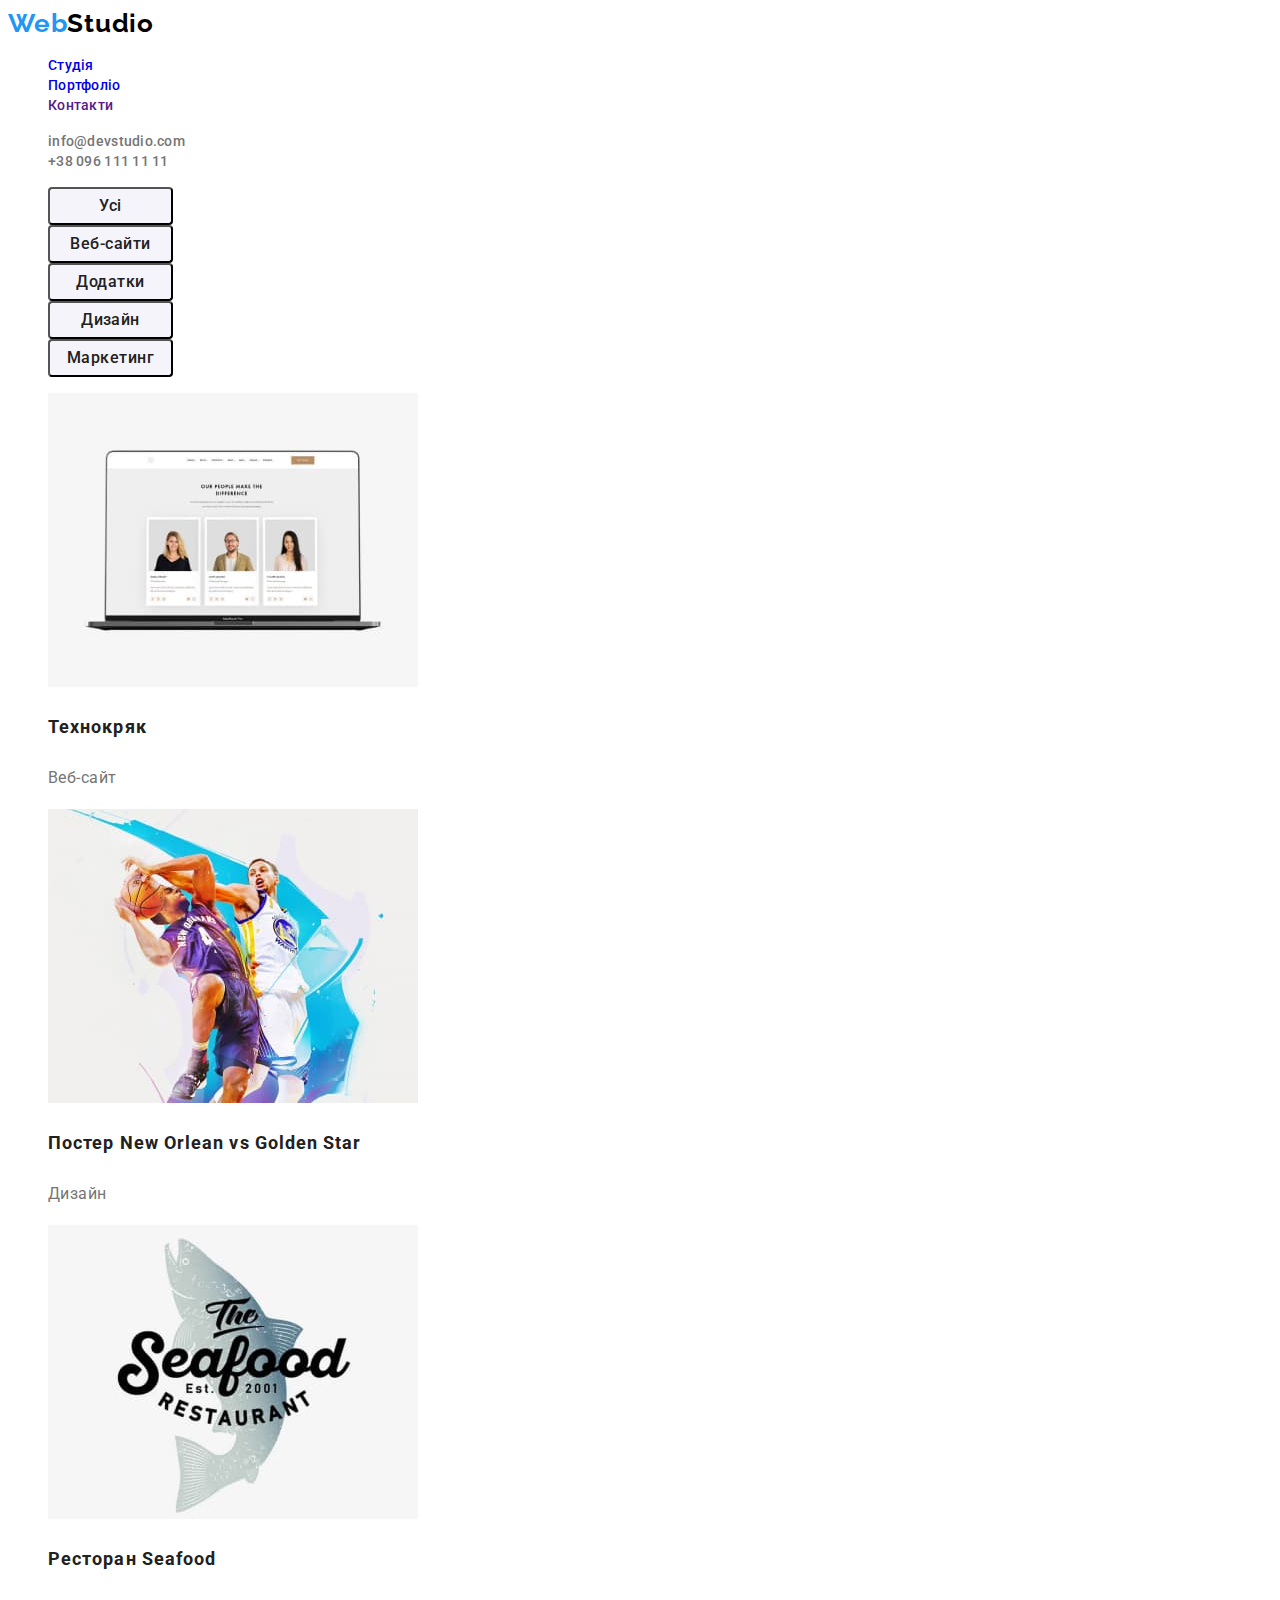
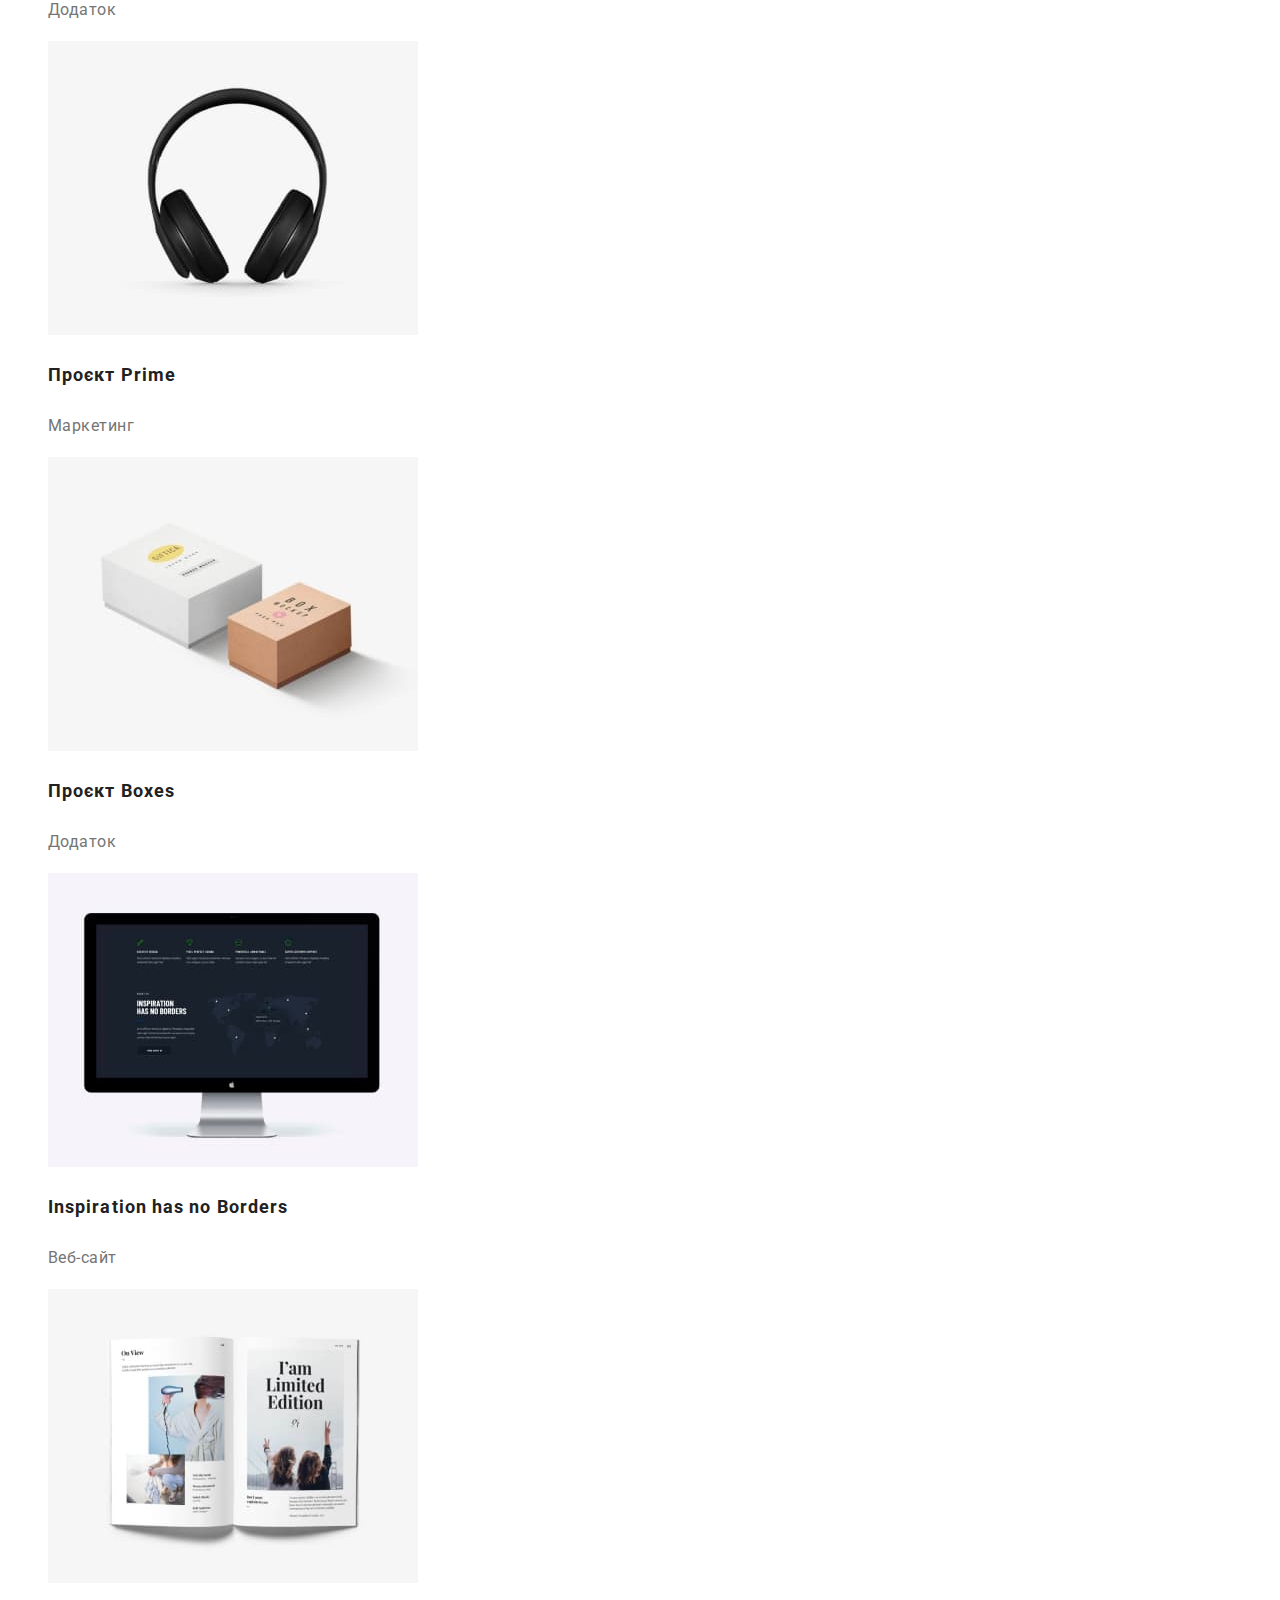
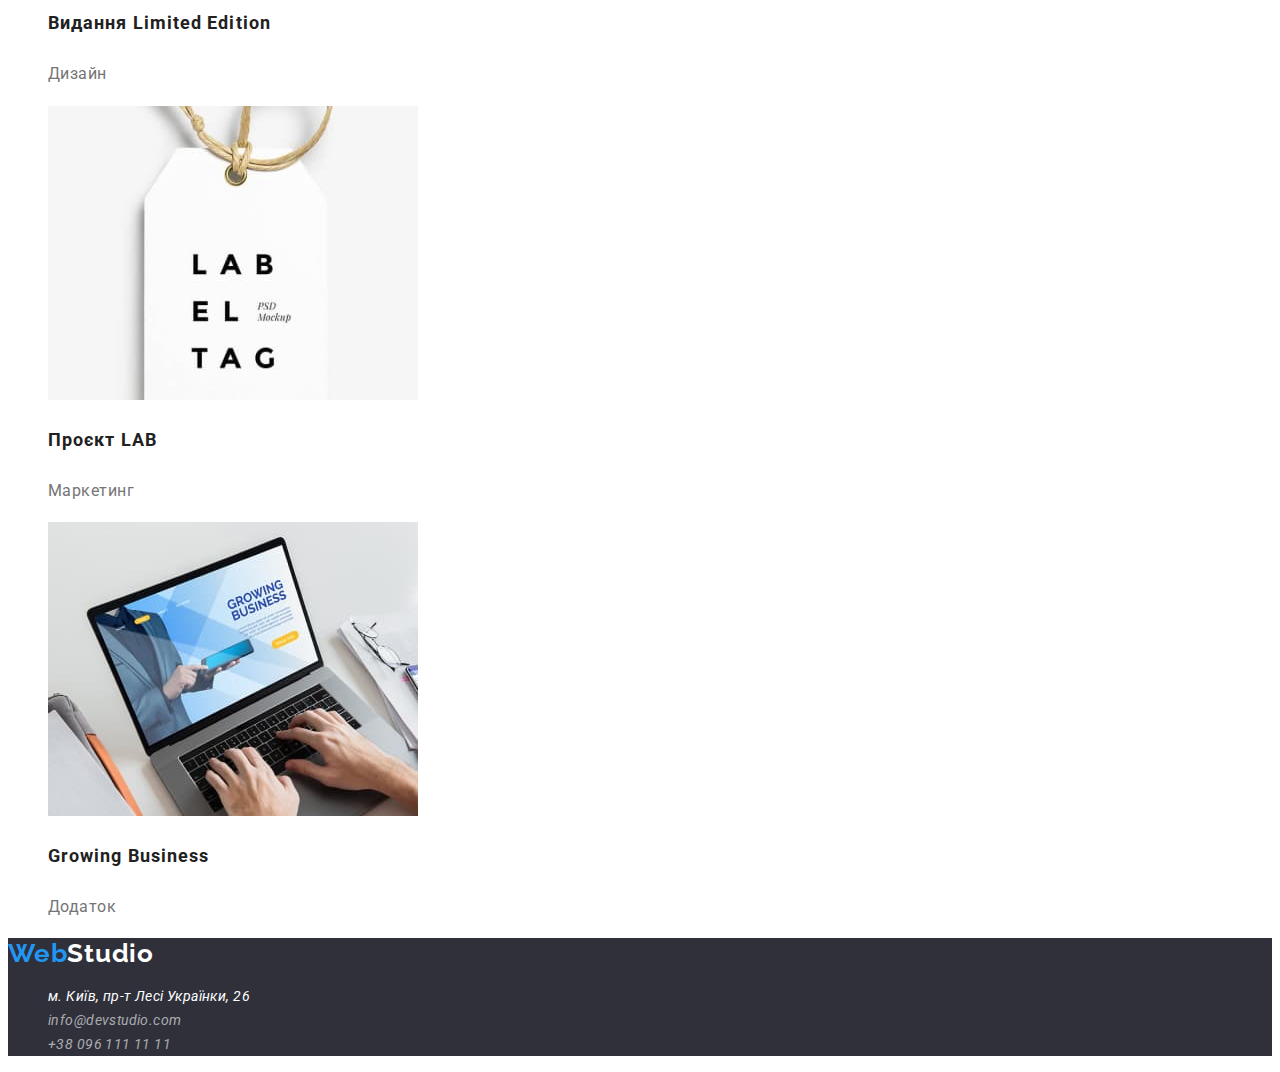
==== portfolio.html @ 1a493543 "Summary" ====
<!DOCTYPE html>
<html lang="uk">
  <head>
    <meta charset="UTF-8" />
    <meta http-equiv="X-UA-Compatible" content="IE=edge" />
    <meta name="viewport" content="width=device-width, initial-scale=1.0" />
    <title>Портфоліо</title>
    <link rel="preconnect" href="https://fonts.googleapis.com" />
    <link rel="preconnect" href="https://fonts.gstatic.com" crossorigin />
    <link
      href="https://fonts.googleapis.com/css2?family=Raleway:wght@700&family=Roboto:wght@400;500;700;900&display=swap"
      rel="stylesheet"
    />
    <link rel="stylesheet" href="./css/styles.css" />
  </head>
  <body class="site-body">
    <header>
      <a class="logo link" href="./index.html">Web<span class="header-logo link">Studio</span></a>
      <nav>
        <ul class="list">
          <li class="header-item"><a href="./index.html" class="link">Студія</a></li>
          <li class="header-item"><a href="./portfolio.html" class="link">Портфоліо</a></li>
          <li class="header-item"><a href="" class="link">Контакти</a></li>
        </ul>
      </nav>
      <ul class="list">
        <li>
          <a href="mailto:info@devstudio.com" class="header-email link">info@devstudio.com</a>
        </li>
        <li><a href="tel:+380961111111" class="header-tel link">+38 096 111 11 11</a></li>
      </ul>
    </header>
    <main>
      <section>
        <div>
          <ul class="list">
            <li><button type="button" class="portfolio-btn">Усі</button></li>

            <li><button type="button" class="portfolio-btn">Веб-сайти</button></li>

            <li><button type="button" class="portfolio-btn">Додатки</button></li>

            <li><button type="button" class="portfolio-btn">Дизайн</button></li>
            <li><button type="button" class="portfolio-btn">Маркетинг</button></li>
          </ul>
        </div>
      </section>
      <section>
        <ul class="list">
          <li>
            <img src="./images/portfolio1.jpg" alt="зображення портфоліо 1" />
            <h3 class="portfolio-project">Технокряк</h3>
            <p class="portfolio-project-descr">Веб-сайт</p>
          </li>

          <li>
            <img src="./images/portfolio2.jpg" alt="зображення портфоліо 2" />
            <h3 class="portfolio-project">Постер New Orlean vs Golden Star</h3>
            <p class="portfolio-project-descr">Дизайн</p>
          </li>
          <li>
            <img src="./images/portfolio3.jpg" alt="зображення портфоліо 3" />
            <h3 class="portfolio-project">Ресторан Seafood</h3>
            <p class="portfolio-project-descr">Додаток</p>
          </li>
          <li>
            <img src="./images/portfolio4.jpg" alt="зображення портфоліо 4" />
            <h3 class="portfolio-project">Проєкт Prime</h3>
            <p class="portfolio-project-descr">Маркетинг</p>
          </li>
          <li>
            <img src="./images/portfolio5.jpg" alt="зображення портфоліо 5" />
            <h3 class="portfolio-project">Проєкт Boxes</h3>
            <p class="portfolio-project-descr">Додаток</p>
          </li>
          <li>
            <img src="./images/portfolio6.jpg" alt="зображення портфоліо 6" />
            <h3 class="portfolio-project">Inspiration has no Borders</h3>
            <p class="portfolio-project-descr">Веб-сайт</p>
          </li>
          <li>
            <img src="./images/portfolio7.jpg" alt="зображення портфоліо 7" />
            <h3 class="portfolio-project">Видання Limited Edition</h3>
            <p class="portfolio-project-descr">Дизайн</p>
          </li>
          <li>
            <img src="./images/portfolio8.jpg" alt="зображення портфоліо 8" />
            <h3 class="portfolio-project">Проєкт LAB</h3>
            <p class="portfolio-project-descr">Маркетинг</p>
          </li>
          <li>
            <img src="./images/portfolio9.jpg" alt="зображення портфоліо 9" />
            <h3 class="portfolio-project">Growing Business</h3>
            <p class="portfolio-project-descr">Додаток</p>
          </li>
        </ul>
      </section>
    </main>
    <footer class="footer">
      <a class="logo link" href="/index.html">Web<span class="footer-logo link">Studio</span></a>
      <address>
        <ul class="footer-list">
          <li class="footer-item list">
            <a
              href="https://goo.gl/maps/1oM3FaSCb9Nd8nZu6"
              target="_blank"
              rel="noopener noreferrer nofollow"
              class="footer-address link"
              >м. Київ, пр-т Лесі Українки, 26
            </a>
          </li>
          <li class="footer-item list">
            <a href="mailto:info@devstudio.com" class="footer-email link">info@devstudio.com</a>
          </li>
          <li class="footer-item list">
            <a href="tel:+380961111111" class="footer-tel link">+38 096 111 11 11</a>
          </li>
        </ul>
      </address>
    </footer>
  </body>
</html>
---- css/styles.css ----
body {
  font-family: 'Roboto', sans-serif;
  color: #212121;
}
.list {
  list-style: none;
}

.link {
  text-decoration: none;
}
/*------------------- HEADER---------------*/

.header {
}

.logo {
  font-family: 'Raleway';
  font-weight: 700;
  font-size: 26px;
  line-height: 1.19;
  letter-spacing: 0.03em;
  color: #2196f3;
}

.header-logo {
  font-family: 'Raleway';
  font-weight: 700;
  font-size: 26px;
  line-height: 1.19;
  letter-spacing: 0.03em;
  color: #000000;
}
.header-navigation {
}
.header-list {
}

.header-item {
  font-weight: 500;
  font-size: 14px;
  line-height: 1.43;
  letter-spacing: 0.02em;
  color: #212121;
}

.header-item :hover {
  color: #2196f3;
}

.contact-list {
}
.header-email {
  font-weight: 500;
  font-size: 14px;
  line-height: 1.43;
  letter-spacing: 0.02em;
  color: #757575;
}

.header-email:hover {
  color: #2196f3;
}

.header-email:focus {
  color: #2196f3;
}

.header-tel {
  font-weight: 500;
  font-size: 14px;
  line-height: 1.43;
  letter-spacing: 0.02em;
  color: #757575;
}

/*------------------- HERO---------------*/
.hero {
  background-color: #2f303a;
}
.hero-title {
  font-weight: 900;
  font-size: 44px;
  line-height: 1.36;
  /* or 136% */

  text-align: center;
  letter-spacing: 0.06em;
  text-transform: uppercase;

  color: #ffffff;
}
.hero-btn {
  font-family: inherit;
  font-weight: 700;
  font-size: 16px;
  line-height: 1.88;
  display: flex;
  align-items: center;
  text-align: center;
  letter-spacing: 0.06em;
  cursor: pointer;
  color: #ffffff;
  background: #2196f3;
  box-shadow: 0px 4px 4px rgba(0, 0, 0, 0.15);
  border-radius: 4px;
}
.hero-btn:hover {
  background: #188ce8;
}

.hero-btn:focus {
  background: #188ce8;
}

/*------------------- Sections---------------*/
.feature-header {
  font-weight: 700;
  font-size: 14px;
  line-height: 1.14;
  letter-spacing: 0.03em;
  text-transform: uppercase;
  color: #212121;
}
.feature-text {
  font-size: 14px;
  line-height: 1.71;
  letter-spacing: 0.03em;
  color: #757575;
}

.header-section {
  font-weight: 700;
  font-size: 36px;
  line-height: 1.17;
  text-align: center;
  letter-spacing: 0.03em;
  color: #212121;
}

.team-name {
  font-weight: 500;
  font-size: 16px;
  line-height: 1.18;
  text-align: center;
  letter-spacing: 0.03em;
  color: #212121;
}
.team-descr {
  font-size: 16px;
  line-height: 1.18;
  text-align: center;
  letter-spacing: 0.03em;
  color: #757575;
}
/*------------------- Footer---------------*/

.footer {
  background: #2f303a;
}
.footer-logo {
  font-family: 'Raleway';
  font-weight: 700;
  font-size: 26px;
  line-height: 1.19;
  letter-spacing: 0.03em;
  color: #ffffff;
}

.footer-address {
  font-size: 14px;
  line-height: 1.71;
  letter-spacing: 0.03em;
  color: #ffffff;
}
.footer-list {
}
.footer-item {
}

.footer-email {
  font-size: 14px;
  line-height: 1.71;
  letter-spacing: 0.03em;
  color: rgba(255, 255, 255, 0.6);
}
.footer-tel {
  font-size: 14px;
  line-height: 1.71;
  letter-spacing: 0.03em;
  color: rgba(255, 255, 255, 0.6);
}

/*------------------- Portfolio---------------*/

.portfolio-btn {
  width: 125px;
  height: 38px;
  left: 593px;
  top: 174px;

  background: #f5f4fa;
  border-radius: 4px;
  font-weight: 500;
  font-size: 16px;
  line-height: 1.62;
  /* identical to box height, or 162% */
  font-family: inherit;
  text-align: center;
  letter-spacing: 0.03em;
  color: #212121;
}

.portfolio-btn:hover {
  background-color: #2196f3;
  color: #ffffff;
}
.portfolio-project {
  font-weight: 700;
  font-size: 18px;
  line-height: 2;
  letter-spacing: 0.06em;
  color: #212121;
}
.portfolio-project-descr {
  font-size: 16px;
  line-height: 1.88;
  letter-spacing: 0.03em;
  color: #757575;
}
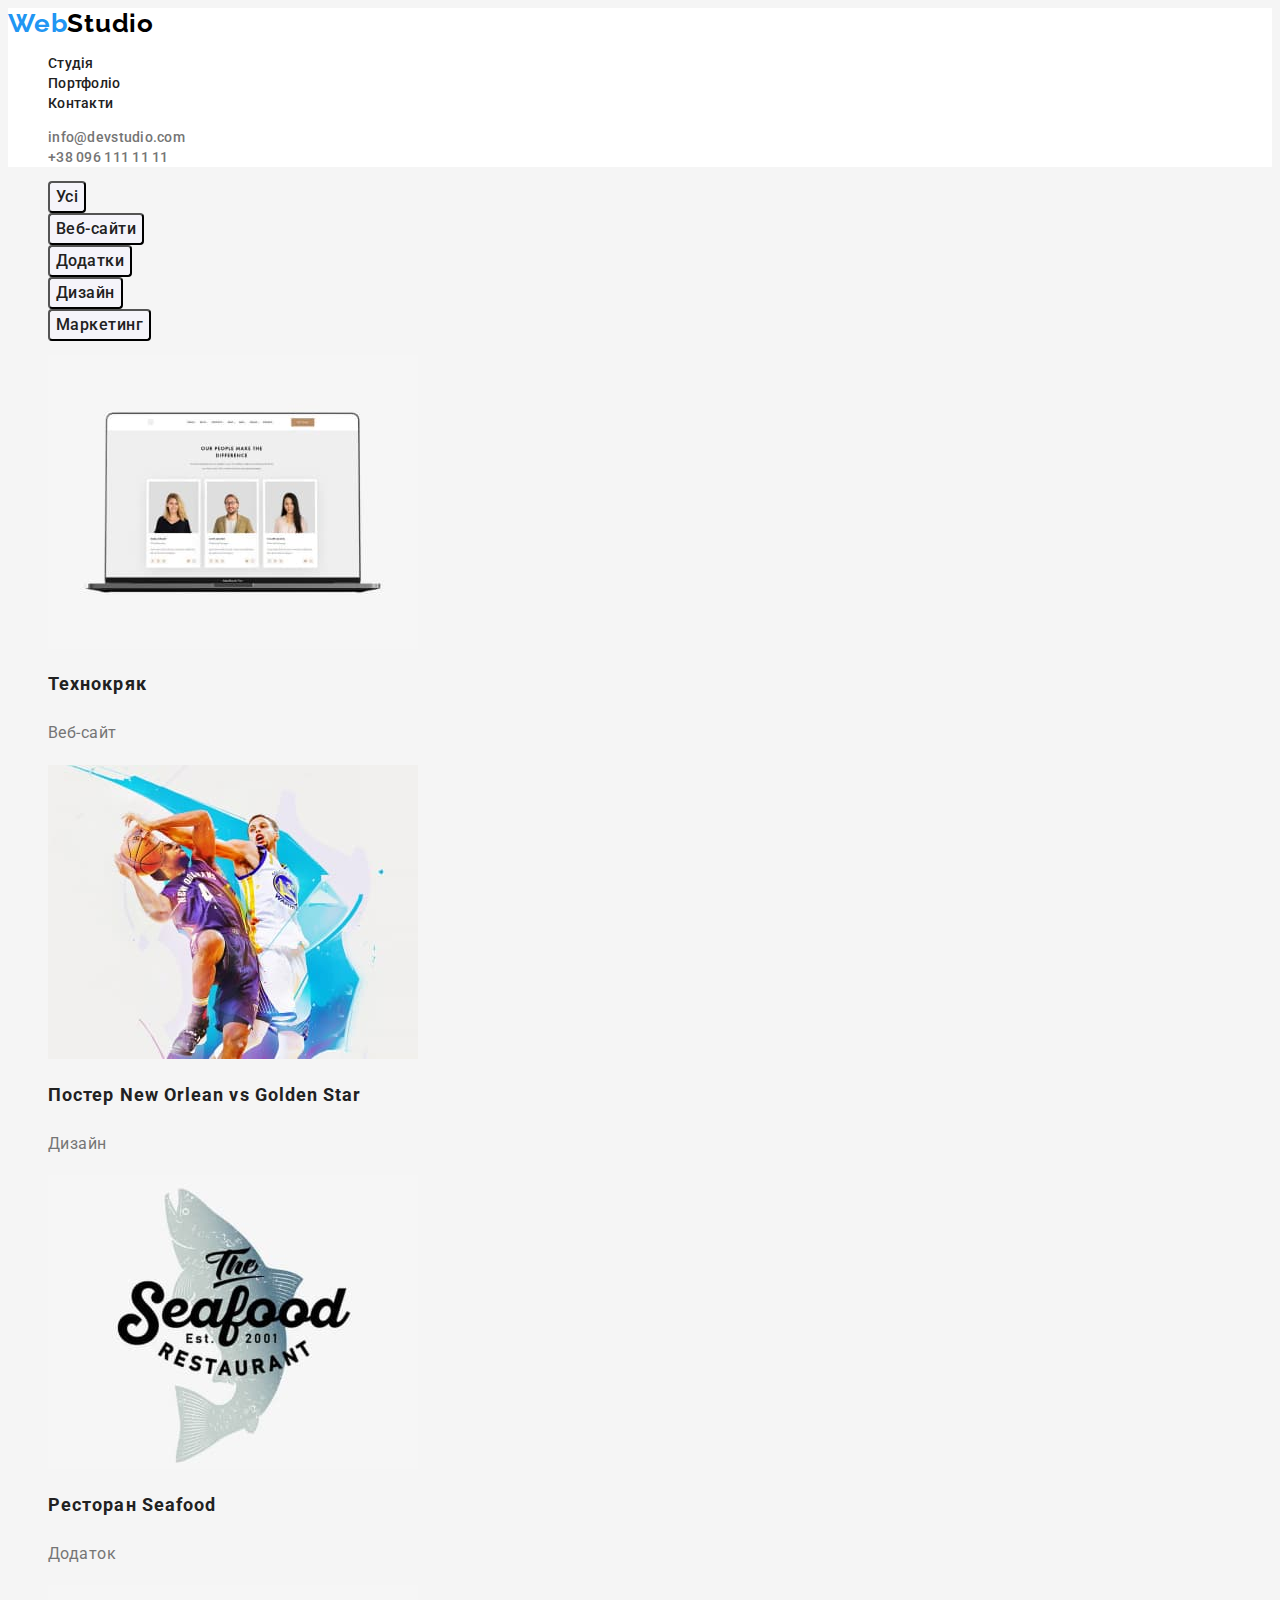
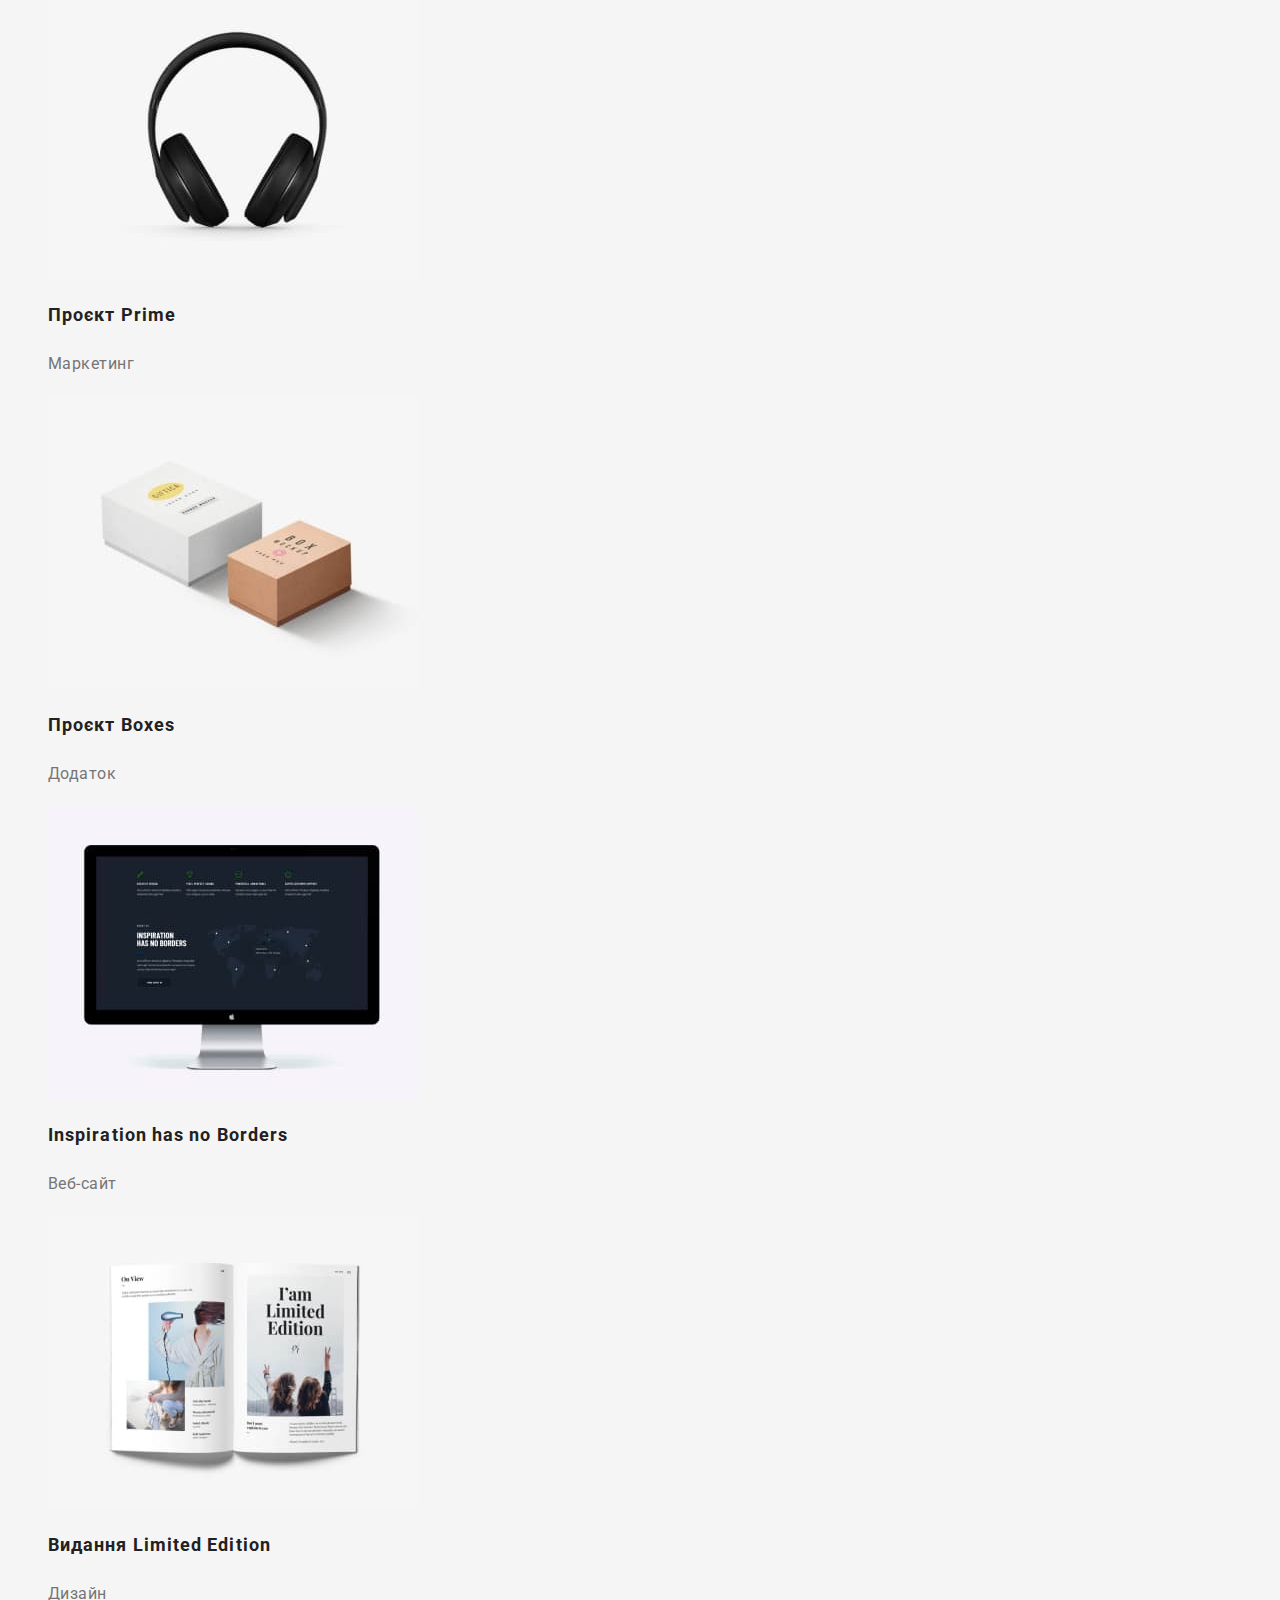
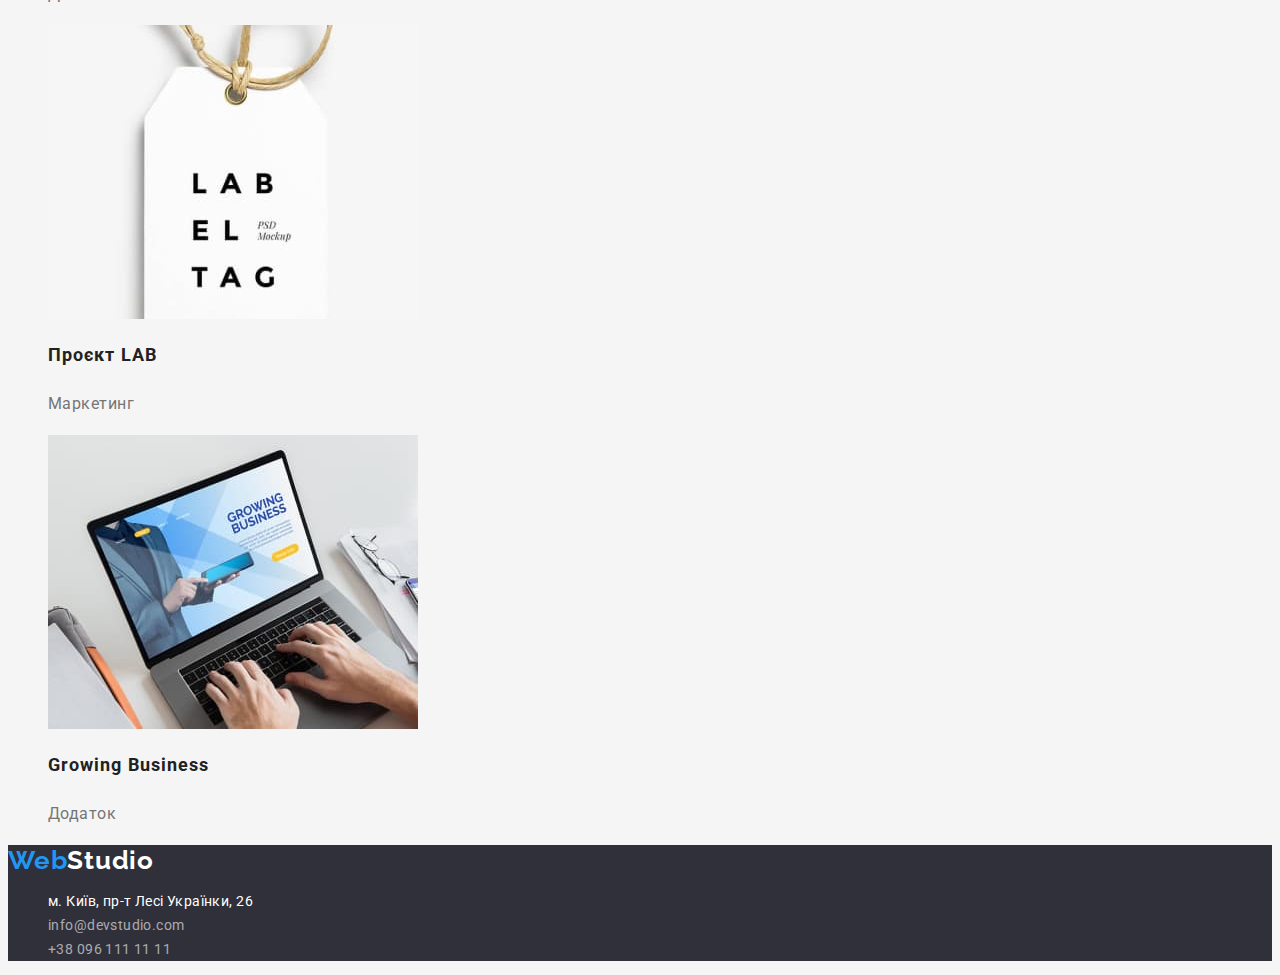
==== commit 115d6a3a: "Summary" ====
--- a/portfolio.html
+++ b/portfolio.html
@@ -14,13 +14,13 @@
     <link rel="stylesheet" href="./css/styles.css" />
   </head>
   <body class="site-body">
-    <header>
+    <header class="header">
       <a class="logo link" href="./index.html">Web<span class="header-logo link">Studio</span></a>
       <nav>
         <ul class="list">
-          <li class="header-item"><a href="./index.html" class="link">Студія</a></li>
-          <li class="header-item"><a href="./portfolio.html" class="link">Портфоліо</a></li>
-          <li class="header-item"><a href="" class="link">Контакти</a></li>
+          <li><a href="./index.html" class="header-item link">Студія</a></li>
+          <li><a href="./portfolio.html" class="header-item link">Портфоліо</a></li>
+          <li><a href="" class="header-item link">Контакти </a></li>
         </ul>
       </nav>
       <ul class="list">
@@ -31,66 +31,64 @@
       </ul>
     </header>
     <main>
-      <section>
-        <div>
-          <ul class="list">
-            <li><button type="button" class="portfolio-btn">Усі</button></li>
+      <section class="portfolio-section">
+        <h1 class="visually-hidden">Портфоліо</h1>
+        <ul class="list">
+          <li><button type="button" class="portfolio-btn">Усі</button></li>
 
-            <li><button type="button" class="portfolio-btn">Веб-сайти</button></li>
+          <li><button type="button" class="portfolio-btn">Веб-сайти</button></li>
 
-            <li><button type="button" class="portfolio-btn">Додатки</button></li>
+          <li><button type="button" class="portfolio-btn">Додатки</button></li>
 
-            <li><button type="button" class="portfolio-btn">Дизайн</button></li>
-            <li><button type="button" class="portfolio-btn">Маркетинг</button></li>
-          </ul>
-        </div>
-      </section>
-      <section>
+          <li><button type="button" class="portfolio-btn">Дизайн</button></li>
+          <li><button type="button" class="portfolio-btn">Маркетинг</button></li>
+        </ul>
+
         <ul class="list">
           <li>
-            <img src="./images/portfolio1.jpg" alt="зображення портфоліо 1" />
-            <h3 class="portfolio-project">Технокряк</h3>
+            <img src="./images/portfolio1.jpg" alt="зображення портфоліо 1" width="370" />
+            <h2 class="portfolio-project">Технокряк</h2>
             <p class="portfolio-project-descr">Веб-сайт</p>
           </li>
 
           <li>
-            <img src="./images/portfolio2.jpg" alt="зображення портфоліо 2" />
-            <h3 class="portfolio-project">Постер New Orlean vs Golden Star</h3>
+            <img src="./images/portfolio2.jpg" alt="зображення портфоліо 2" width="370" />
+            <h2 class="portfolio-project">Постер New Orlean vs Golden Star</h2>
             <p class="portfolio-project-descr">Дизайн</p>
           </li>
           <li>
-            <img src="./images/portfolio3.jpg" alt="зображення портфоліо 3" />
-            <h3 class="portfolio-project">Ресторан Seafood</h3>
+            <img src="./images/portfolio3.jpg" alt="зображення портфоліо 3" width="370" />
+            <h2 class="portfolio-project">Ресторан Seafood</h2>
             <p class="portfolio-project-descr">Додаток</p>
           </li>
           <li>
-            <img src="./images/portfolio4.jpg" alt="зображення портфоліо 4" />
-            <h3 class="portfolio-project">Проєкт Prime</h3>
+            <img src="./images/portfolio4.jpg" alt="зображення портфоліо 4" width="370" />
+            <h2 class="portfolio-project">Проєкт Prime</h2>
             <p class="portfolio-project-descr">Маркетинг</p>
           </li>
           <li>
-            <img src="./images/portfolio5.jpg" alt="зображення портфоліо 5" />
-            <h3 class="portfolio-project">Проєкт Boxes</h3>
+            <img src="./images/portfolio5.jpg" alt="зображення портфоліо 5" width="370" />
+            <h2 class="portfolio-project">Проєкт Boxes</h2>
             <p class="portfolio-project-descr">Додаток</p>
           </li>
           <li>
-            <img src="./images/portfolio6.jpg" alt="зображення портфоліо 6" />
-            <h3 class="portfolio-project">Inspiration has no Borders</h3>
+            <img src="./images/portfolio6.jpg" alt="зображення портфоліо 6" width="370" />
+            <h2 class="portfolio-project">Inspiration has no Borders</h2>
             <p class="portfolio-project-descr">Веб-сайт</p>
           </li>
           <li>
-            <img src="./images/portfolio7.jpg" alt="зображення портфоліо 7" />
-            <h3 class="portfolio-project">Видання Limited Edition</h3>
+            <img src="./images/portfolio7.jpg" alt="зображення портфоліо 7" width="370" />
+            <h2 class="portfolio-project">Видання Limited Edition</h2>
             <p class="portfolio-project-descr">Дизайн</p>
           </li>
           <li>
-            <img src="./images/portfolio8.jpg" alt="зображення портфоліо 8" />
-            <h3 class="portfolio-project">Проєкт LAB</h3>
+            <img src="./images/portfolio8.jpg" alt="зображення портфоліо 8" width="370" />
+            <h2 class="portfolio-project">Проєкт LAB</h2>
             <p class="portfolio-project-descr">Маркетинг</p>
           </li>
           <li>
-            <img src="./images/portfolio9.jpg" alt="зображення портфоліо 9" />
-            <h3 class="portfolio-project">Growing Business</h3>
+            <img src="./images/portfolio9.jpg" alt="зображення портфоліо 9" width="370" />
+            <h2 class="portfolio-project">Growing Business</h2>
             <p class="portfolio-project-descr">Додаток</p>
           </li>
         </ul>
--- a/css/styles.css
+++ b/css/styles.css
@@ -1,6 +1,9 @@
 body {
   font-family: 'Roboto', sans-serif;
-  color: #212121;
+  color: var(--body);
+  background-color: var(--body-background);
+  font-size: 14px;
+  letter-spacing: 0.03em;
 }
 .list {
   list-style: none;
@@ -9,9 +12,22 @@
 .link {
   text-decoration: none;
 }
+
+:root {
+  --body: #212121;
+  --body-background: #f5f5f5;
+  --white: #ffffff;
+  --background-hero-footer: #2f303a;
+  --text: #757575;
+  --logo-hover: #2196f3;
+  --black: #000000;
+  --team-background: #f5f4fa;
+}
+
 /*------------------- HEADER---------------*/
 
 .header {
+  background: var(--white);
 }
 
 .logo {
@@ -20,7 +36,7 @@
   font-size: 26px;
   line-height: 1.19;
   letter-spacing: 0.03em;
-  color: #2196f3;
+  color: var(--logo-hover);
 }
 
 .header-logo {
@@ -28,8 +44,7 @@
   font-weight: 700;
   font-size: 26px;
   line-height: 1.19;
-  letter-spacing: 0.03em;
-  color: #000000;
+  color: var(--black);
 }
 .header-navigation {
 }
@@ -38,32 +53,36 @@
 
 .header-item {
   font-weight: 500;
-  font-size: 14px;
   line-height: 1.43;
   letter-spacing: 0.02em;
-  color: #212121;
-}
-
-.header-item :hover {
-  color: #2196f3;
+  color: var(--body);
+}
+
+.header-item:hover {
+  color: var(--logo-hover);
+}
+
+.header-item:focus {
+  color: var(--logo-hover);
 }
 
 .contact-list {
 }
+
 .header-email {
   font-weight: 500;
   font-size: 14px;
   line-height: 1.43;
   letter-spacing: 0.02em;
-  color: #757575;
+  color: var(--text);
 }
 
 .header-email:hover {
-  color: #2196f3;
+  color: var(--logo-hover);
 }
 
 .header-email:focus {
-  color: #2196f3;
+  color: var(--logo-hover);
 }
 
 .header-tel {
@@ -71,12 +90,20 @@
   font-size: 14px;
   line-height: 1.43;
   letter-spacing: 0.02em;
-  color: #757575;
+  color: var(--text);
+}
+
+.header-tel:hover {
+  color: var(--logo-hover);
+}
+
+.header-tel:focus {
+  color: var(--logo-hover);
 }
 
 /*------------------- HERO---------------*/
 .hero {
-  background-color: #2f303a;
+  background: var(--background-hero-footer);
 }
 .hero-title {
   font-weight: 900;
@@ -88,7 +115,7 @@
   letter-spacing: 0.06em;
   text-transform: uppercase;
 
-  color: #ffffff;
+  color: var(--white);
 }
 .hero-btn {
   font-family: inherit;
@@ -100,8 +127,8 @@
   text-align: center;
   letter-spacing: 0.06em;
   cursor: pointer;
-  color: #ffffff;
-  background: #2196f3;
+  color: var(--white);
+  background: var(--logo-hover);
   box-shadow: 0px 4px 4px rgba(0, 0, 0, 0.15);
   border-radius: 4px;
 }
@@ -114,19 +141,30 @@
 }
 
 /*------------------- Sections---------------*/
+
+.visually-hidden {
+  position: absolute;
+  width: 1px;
+  height: 1px;
+  margin: -1px;
+  border: 0;
+  padding: 0;
+
+  white-space: nowrap;
+  clip-path: inset(100%);
+  clip: rect(0 0 0 0);
+  overflow: hidden;
+}
 .feature-header {
   font-weight: 700;
-  font-size: 14px;
   line-height: 1.14;
-  letter-spacing: 0.03em;
   text-transform: uppercase;
-  color: #212121;
+  color: var(--body);
 }
 .feature-text {
-  font-size: 14px;
-  line-height: 1.71;
-  letter-spacing: 0.03em;
-  color: #757575;
+  line-height: 1.71;
+  letter-spacing: 0.03em;
+  color: var(--text);
 }
 
 .header-section {
@@ -135,7 +173,11 @@
   line-height: 1.17;
   text-align: center;
   letter-spacing: 0.03em;
-  color: #212121;
+  color: var(--body);
+}
+
+.team-section {
+  background: var(--team-background);
 }
 
 .team-name {
@@ -144,19 +186,19 @@
   line-height: 1.18;
   text-align: center;
   letter-spacing: 0.03em;
-  color: #212121;
+  color: var(--body);
 }
 .team-descr {
   font-size: 16px;
   line-height: 1.18;
   text-align: center;
   letter-spacing: 0.03em;
-  color: #757575;
+  color: var(--text);
 }
 /*------------------- Footer---------------*/
 
 .footer {
-  background: #2f303a;
+  background: var(--background-hero-footer);
 }
 .footer-logo {
   font-family: 'Raleway';
@@ -164,18 +206,21 @@
   font-size: 26px;
   line-height: 1.19;
   letter-spacing: 0.03em;
-  color: #ffffff;
+  color: var(--white);
 }
 
 .footer-address {
   font-size: 14px;
   line-height: 1.71;
   letter-spacing: 0.03em;
-  color: #ffffff;
-}
-.footer-list {
-}
-.footer-item {
+  color: var(--white);
+  font-style: normal;
+}
+.footer-address:hover {
+  color: var(--logo-hover);
+}
+.footer-address:focus {
+  color: var(--logo-hover);
 }
 
 .footer-email {
@@ -183,48 +228,63 @@
   line-height: 1.71;
   letter-spacing: 0.03em;
   color: rgba(255, 255, 255, 0.6);
+  font-style: normal;
+}
+
+.footer-email:hover {
+  color: var(--logo-hover);
+}
+.footer-email:focus {
+  color: var(--logo-hover);
 }
 .footer-tel {
   font-size: 14px;
   line-height: 1.71;
   letter-spacing: 0.03em;
   color: rgba(255, 255, 255, 0.6);
+  font-style: normal;
+}
+
+.footer-tel:hover {
+  color: var(--logo-hover);
+}
+.footer-tel:focus {
+  color: var(--logo-hover);
 }
 
 /*------------------- Portfolio---------------*/
 
+.portfolio-section {
+  background: var(--body-background);
+}
+
 .portfolio-btn {
-  width: 125px;
-  height: 38px;
-  left: 593px;
-  top: 174px;
-
-  background: #f5f4fa;
+  background: var(--team-background);
   border-radius: 4px;
   font-weight: 500;
   font-size: 16px;
   line-height: 1.62;
-  /* identical to box height, or 162% */
   font-family: inherit;
   text-align: center;
   letter-spacing: 0.03em;
-  color: #212121;
+  color: var(--body);
+  cursor: pointer;
 }
 
 .portfolio-btn:hover {
-  background-color: #2196f3;
-  color: #ffffff;
+  background-color: var(--logo-hover);
+  color: var(--white);
 }
 .portfolio-project {
   font-weight: 700;
   font-size: 18px;
   line-height: 2;
   letter-spacing: 0.06em;
-  color: #212121;
+  color: var(--body);
 }
 .portfolio-project-descr {
   font-size: 16px;
   line-height: 1.88;
   letter-spacing: 0.03em;
-  color: #757575;
-}
+  color: var(--text);
+}
